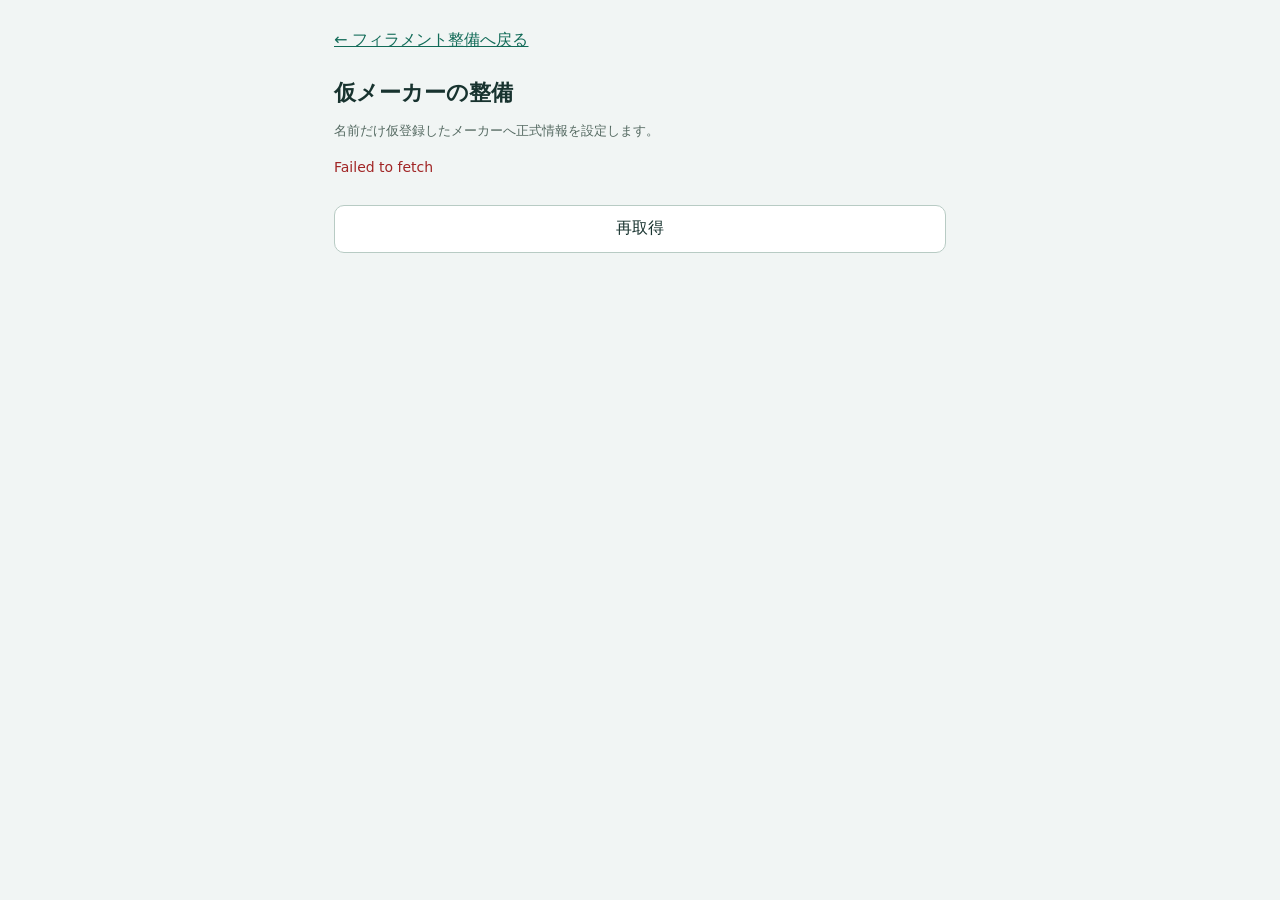
==== maker-maintenance.html @ 19a1125e "Add provisional maker finalization" ====
<!doctype html><html lang="ja"><head><meta charset="utf-8"><meta name="viewport" content="width=device-width,initial-scale=1"><meta name="theme-color" content="#126b58"><title>仮メーカーの整備</title><link rel="manifest" href="./manifest.json"><link rel="apple-touch-icon" href="./apple-touch-icon.png"><link rel="icon" href="./favicon.ico"><link rel="stylesheet" href="./registration.css"></head>
<body><main class="wrap"><header><a href="./master-maintenance.html">← フィラメント整備へ戻る</a><h1>仮メーカーの整備</h1><p class="muted">名前だけ仮登録したメーカーへ正式情報を設定します。</p></header>
<p id="status" class="status" role="status" aria-live="polite">要整備のメーカーを取得しています…</p><button id="retry" class="full" type="button" hidden>再取得</button>
<section id="listPanel" class="panel" hidden><h2>要整備のメーカー</h2><div id="items"></div><p id="empty" class="muted" hidden>整備が必要なメーカーはありません。</p></section>
<section id="editPanel" class="panel" hidden><button id="back" type="button">← 一覧へ戻る</button><h2 class="field">正式情報を入力</h2><p id="target" class="notice"></p><form id="form"><fieldset id="fields">
<label class="field" for="name">正式なメーカー名（必須）</label><input id="name" maxlength="100" required>
<label class="field" for="aliasEntry">メーカー別名</label><div class="split"><input id="aliasEntry" maxlength="100" placeholder="例：日本語表記、社内呼称"><button id="addAlias" type="button">追加</button></div><div id="aliasList" class="actions" aria-live="polite"></div><p class="muted">別名は1件ずつ追加します。</p>
<label class="field" for="spoolWeight">標準空スプール重量（g）</label><input id="spoolWeight" type="number" min="0" max="2000" step="any" inputmode="decimal" placeholder="例：200"><p class="muted">メーカーごとの代表値です。分からない場合は空欄のまま保存できます。</p>
<p id="impact" class="notice"></p><button id="submit" class="primary full" type="submit">正式情報として保存</button>
</fieldset></form></section>
<section id="complete" class="panel" hidden><h2>正式情報を保存しました</h2><dl id="detail"></dl><button id="next" class="primary full" type="button">要整備一覧へ戻る</button></section>
</main><script src="./registration-common.js"></script><script src="./maker-maintenance.js"></script></body></html>
---- registration.css ----
*{box-sizing:border-box}body{margin:0;background:#f1f5f4;color:#18332f;font:16px system-ui,-apple-system,sans-serif}.wrap{max-width:640px;padding:20px 14px 36px;margin:auto}h1{font-size:22px;margin:14px 0 8px}h2{font-size:17px;margin:0 0 12px}a{color:#126b58}header>a{display:inline-block;padding:10px 0;min-height:44px}.panel{background:white;border-radius:16px;padding:16px;margin-top:14px}.muted{font-size:13px;color:#546961;line-height:1.6}.status{font-size:14px;line-height:1.65;white-space:pre-wrap;overflow-wrap:anywhere}.error{color:#a12525}.success{color:#126b58}.row{display:flex;gap:10px;align-items:center;flex-wrap:wrap}.split{display:grid;grid-template-columns:1fr 1fr;gap:12px}.field{display:block;margin:12px 0 6px}input,select,textarea,button,.button{font:inherit;font-size:16px;min-height:48px;border:1px solid #b8cbc4;border-radius:10px;padding:10px 12px;background:white;color:inherit}input,select,textarea{width:100%;min-width:0}textarea{min-height:80px;resize:vertical}button,.button{cursor:pointer}.button{display:inline-flex;justify-content:center;align-items:center;text-decoration:none;text-align:center}.primary{background:#126b58;color:white;border-color:#126b58}.full{width:100%;margin-top:12px}.actions{display:flex;flex-wrap:wrap;gap:10px;margin-top:14px}.actions>*{flex:1;min-width:110px}button:disabled{opacity:.5;cursor:default}input:focus-visible,select:focus-visible,textarea:focus-visible,button:focus-visible,a:focus-visible{outline:3px solid #64aaf5;outline-offset:3px}fieldset{border:0;padding:0;margin:0;min-width:0}input[readonly]{background:#edf3ef;font-weight:600}.notice{background:#fff4dc;border-radius:10px;padding:12px;font-size:14px;line-height:1.6;white-space:pre-wrap}dl{display:grid;grid-template-columns:100px minmax(0,1fr);gap:8px}dt{color:#546961}dd{margin:0;overflow-wrap:anywhere}[hidden]{display:none!important}@media(max-width:380px){.split{grid-template-columns:1fr}}

.recent-item{display:flex;align-items:center;gap:10px;padding:12px 0;border-bottom:1px solid #edf3ef;overflow-wrap:anywhere}.recent-item input{width:22px;min-height:22px;flex-shrink:0}
.filter-details{margin-top:10px;border-top:1px solid #dce7e3;padding-top:4px}.filter-details summary{cursor:pointer;min-height:44px;padding:12px 2px;color:#126b58;font-weight:600}.filter-details label{font-size:14px}.master-summary{margin-top:12px;padding:12px;border-radius:10px;background:#edf3ef}.master-summary strong{display:block;margin-bottom:5px}.master-summary span{display:block;font-size:13px;color:#546961;line-height:1.6}.master-badge{display:inline-block;margin-right:6px;padding:2px 8px;border-radius:999px;background:#fff4dc;color:#835d00;font-size:12px;font-weight:600}
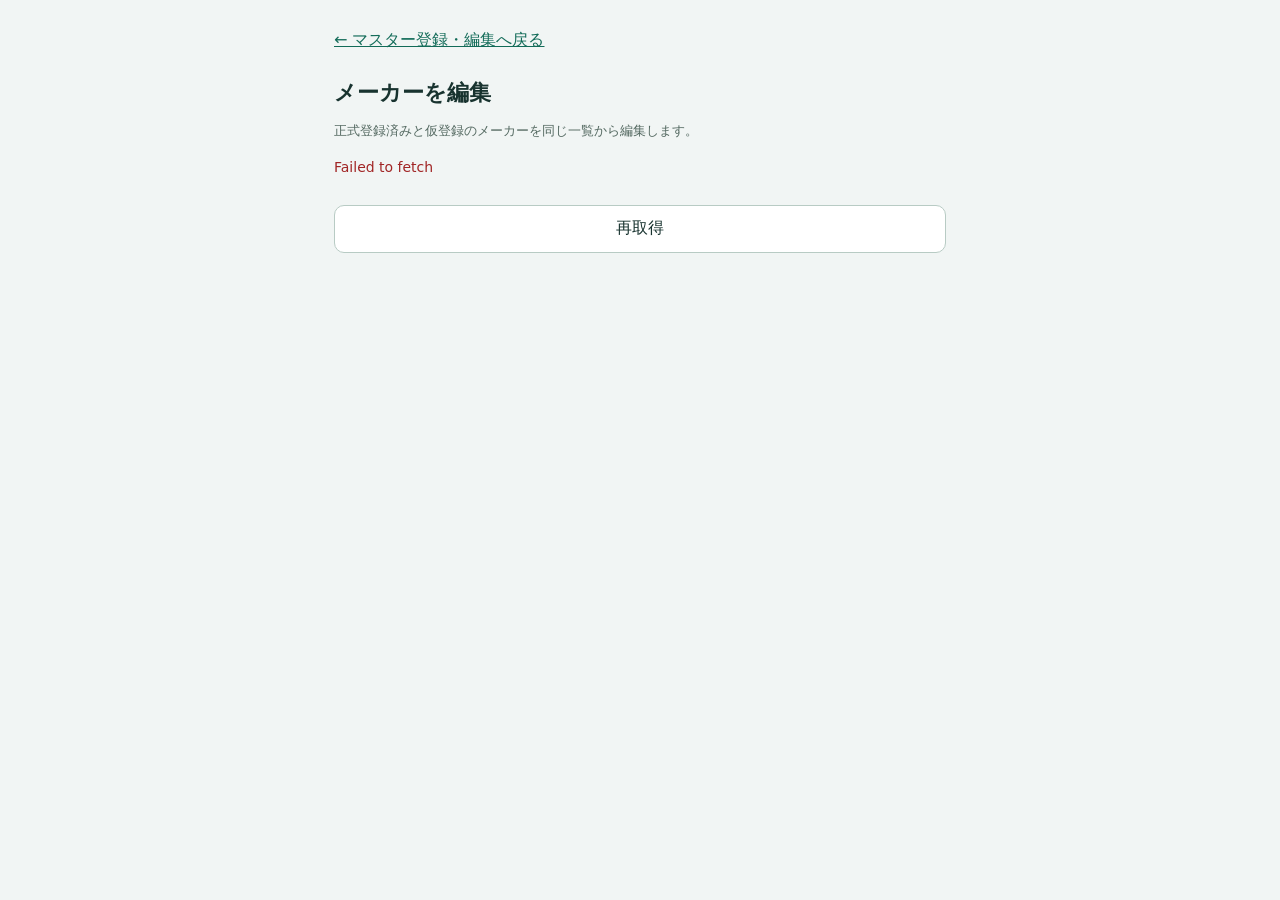
==== commit 650808e4: "Unify master registration and editing" ====
--- a/maker-maintenance.html
+++ b/maker-maintenance.html
@@ -1,12 +1,12 @@
-<!doctype html><html lang="ja"><head><meta charset="utf-8"><meta name="viewport" content="width=device-width,initial-scale=1"><meta name="theme-color" content="#126b58"><title>仮メーカーの整備</title><link rel="manifest" href="./manifest.json"><link rel="apple-touch-icon" href="./apple-touch-icon.png"><link rel="icon" href="./favicon.ico"><link rel="stylesheet" href="./registration.css"></head>
-<body><main class="wrap"><header><a href="./master-maintenance.html">← フィラメント整備へ戻る</a><h1>仮メーカーの整備</h1><p class="muted">名前だけ仮登録したメーカーへ正式情報を設定します。</p></header>
-<p id="status" class="status" role="status" aria-live="polite">要整備のメーカーを取得しています…</p><button id="retry" class="full" type="button" hidden>再取得</button>
-<section id="listPanel" class="panel" hidden><h2>要整備のメーカー</h2><div id="items"></div><p id="empty" class="muted" hidden>整備が必要なメーカーはありません。</p></section>
-<section id="editPanel" class="panel" hidden><button id="back" type="button">← 一覧へ戻る</button><h2 class="field">正式情報を入力</h2><p id="target" class="notice"></p><form id="form"><fieldset id="fields">
+<!doctype html><html lang="ja"><head><meta charset="utf-8"><meta name="viewport" content="width=device-width,initial-scale=1"><meta name="theme-color" content="#126b58"><title>メーカー編集</title><link rel="manifest" href="./manifest.json"><link rel="apple-touch-icon" href="./apple-touch-icon.png"><link rel="icon" href="./favicon.ico"><link rel="stylesheet" href="./registration.css"></head>
+<body><main class="wrap"><header><a href="./master-management.html">← マスター登録・編集へ戻る</a><h1>メーカーを編集</h1><p class="muted">正式登録済みと仮登録のメーカーを同じ一覧から編集します。</p></header>
+<p id="status" class="status" role="status" aria-live="polite">メーカーを取得しています…</p><button id="retry" class="full" type="button" hidden>再取得</button>
+<section id="listPanel" class="panel" hidden><h2>編集するメーカー</h2><label class="field" for="filterText">名前・IDで絞る</label><input id="filterText" type="search" placeholder="例：Bambu、MK001"><label class="check-row"><input id="pendingOnly" type="checkbox"> 要整備のみ表示</label><div id="items"></div><p id="empty" class="muted" hidden>条件に一致するメーカーはありません。</p></section>
+<section id="editPanel" class="panel" hidden><button id="back" type="button">← 一覧へ戻る</button><h2 class="field">メーカー情報</h2><p id="target" class="notice"></p><form id="form"><fieldset id="fields">
 <label class="field" for="name">正式なメーカー名（必須）</label><input id="name" maxlength="100" required>
 <label class="field" for="aliasEntry">メーカー別名</label><div class="split"><input id="aliasEntry" maxlength="100" placeholder="例：日本語表記、社内呼称"><button id="addAlias" type="button">追加</button></div><div id="aliasList" class="actions" aria-live="polite"></div><p class="muted">別名は1件ずつ追加します。</p>
 <label class="field" for="spoolWeight">標準空スプール重量（g）</label><input id="spoolWeight" type="number" min="0" max="2000" step="any" inputmode="decimal" placeholder="例：200"><p class="muted">メーカーごとの代表値です。分からない場合は空欄のまま保存できます。</p>
-<p id="impact" class="notice"></p><button id="submit" class="primary full" type="submit">正式情報として保存</button>
+<p id="impact" class="notice"></p><button id="submit" class="primary full" type="submit">変更を保存</button>
 </fieldset></form></section>
-<section id="complete" class="panel" hidden><h2>正式情報を保存しました</h2><dl id="detail"></dl><button id="next" class="primary full" type="button">要整備一覧へ戻る</button></section>
+<section id="complete" class="panel" hidden><h2>保存しました</h2><dl id="detail"></dl><button id="next" class="primary full" type="button">一覧へ戻る</button></section>
 </main><script src="./registration-common.js"></script><script src="./maker-maintenance.js"></script></body></html>
--- a/registration.css
+++ b/registration.css
@@ -1,4 +1,5 @@
 *{box-sizing:border-box}body{margin:0;background:#f1f5f4;color:#18332f;font:16px system-ui,-apple-system,sans-serif}.wrap{max-width:640px;padding:20px 14px 36px;margin:auto}h1{font-size:22px;margin:14px 0 8px}h2{font-size:17px;margin:0 0 12px}a{color:#126b58}header>a{display:inline-block;padding:10px 0;min-height:44px}.panel{background:white;border-radius:16px;padding:16px;margin-top:14px}.muted{font-size:13px;color:#546961;line-height:1.6}.status{font-size:14px;line-height:1.65;white-space:pre-wrap;overflow-wrap:anywhere}.error{color:#a12525}.success{color:#126b58}.row{display:flex;gap:10px;align-items:center;flex-wrap:wrap}.split{display:grid;grid-template-columns:1fr 1fr;gap:12px}.field{display:block;margin:12px 0 6px}input,select,textarea,button,.button{font:inherit;font-size:16px;min-height:48px;border:1px solid #b8cbc4;border-radius:10px;padding:10px 12px;background:white;color:inherit}input,select,textarea{width:100%;min-width:0}textarea{min-height:80px;resize:vertical}button,.button{cursor:pointer}.button{display:inline-flex;justify-content:center;align-items:center;text-decoration:none;text-align:center}.primary{background:#126b58;color:white;border-color:#126b58}.full{width:100%;margin-top:12px}.actions{display:flex;flex-wrap:wrap;gap:10px;margin-top:14px}.actions>*{flex:1;min-width:110px}button:disabled{opacity:.5;cursor:default}input:focus-visible,select:focus-visible,textarea:focus-visible,button:focus-visible,a:focus-visible{outline:3px solid #64aaf5;outline-offset:3px}fieldset{border:0;padding:0;margin:0;min-width:0}input[readonly]{background:#edf3ef;font-weight:600}.notice{background:#fff4dc;border-radius:10px;padding:12px;font-size:14px;line-height:1.6;white-space:pre-wrap}dl{display:grid;grid-template-columns:100px minmax(0,1fr);gap:8px}dt{color:#546961}dd{margin:0;overflow-wrap:anywhere}[hidden]{display:none!important}@media(max-width:380px){.split{grid-template-columns:1fr}}
 
 .recent-item{display:flex;align-items:center;gap:10px;padding:12px 0;border-bottom:1px solid #edf3ef;overflow-wrap:anywhere}.recent-item input{width:22px;min-height:22px;flex-shrink:0}
+.check-row{display:flex;align-items:center;gap:8px;min-height:48px;margin-top:8px}.check-row input{width:22px;min-height:22px;accent-color:#126b58}.status-badge{display:inline-block;margin-right:6px;padding:2px 8px;border-radius:999px;background:#fff4dc;color:#835d00;font-size:12px;font-weight:600}
 .filter-details{margin-top:10px;border-top:1px solid #dce7e3;padding-top:4px}.filter-details summary{cursor:pointer;min-height:44px;padding:12px 2px;color:#126b58;font-weight:600}.filter-details label{font-size:14px}.master-summary{margin-top:12px;padding:12px;border-radius:10px;background:#edf3ef}.master-summary strong{display:block;margin-bottom:5px}.master-summary span{display:block;font-size:13px;color:#546961;line-height:1.6}.master-badge{display:inline-block;margin-right:6px;padding:2px 8px;border-radius:999px;background:#fff4dc;color:#835d00;font-size:12px;font-weight:600}
